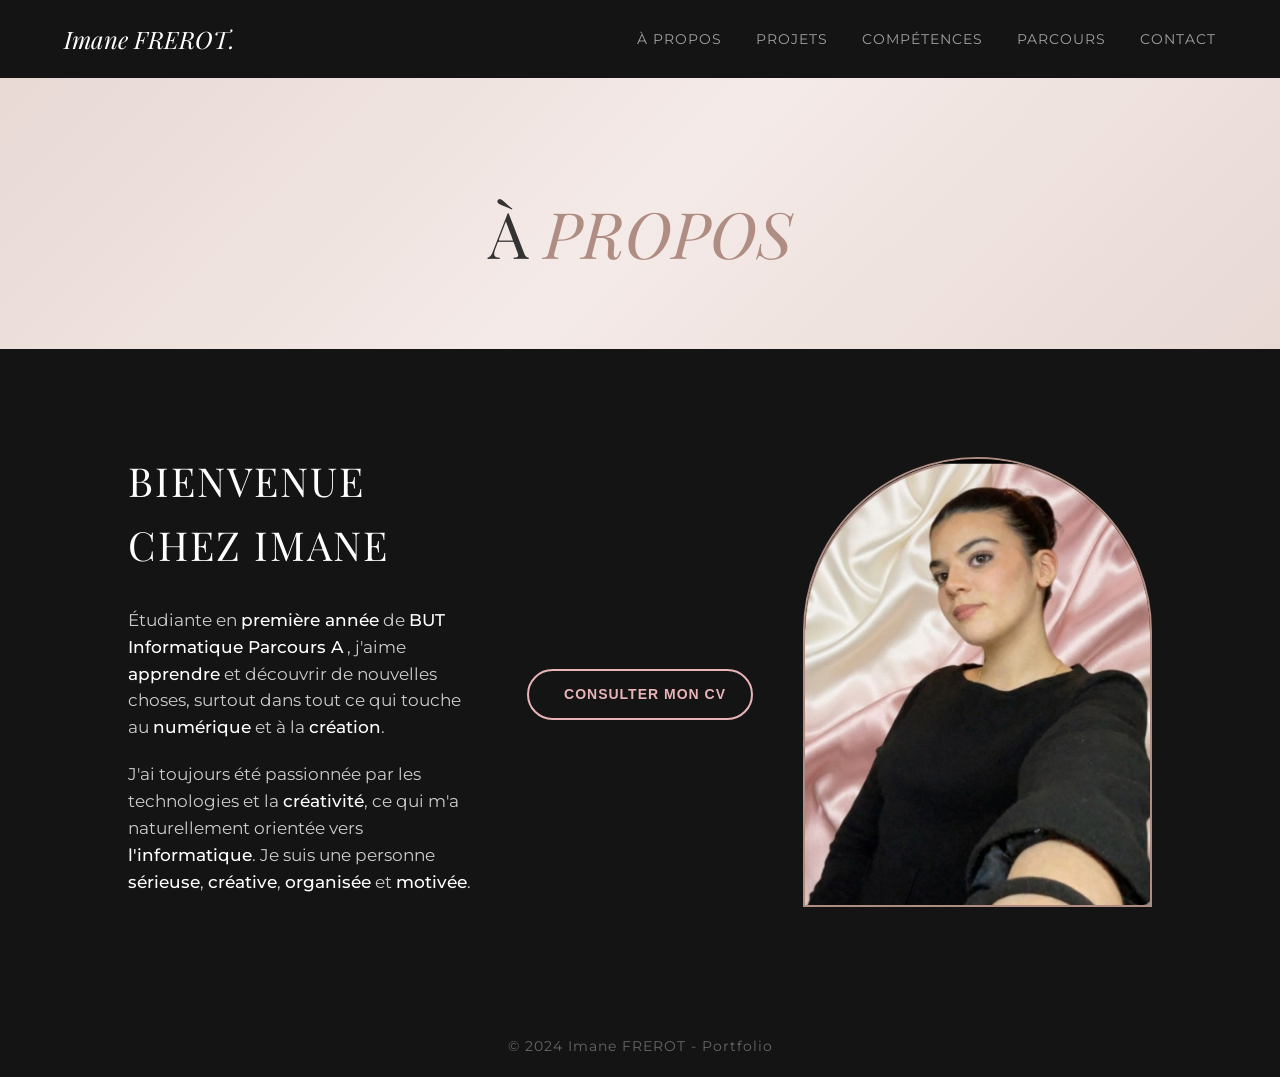
==== apropos.html @ 9b0d1ee2 "reorg" ====
<!DOCTYPE html>
<html lang="fr">
<head>
    <meta charset="UTF-8">
    <meta name="viewport" content="width=device-width, initial-scale=1.0">
    <title>Imane FREROT | À Propos</title>
    <link href="https://fonts.googleapis.com/css2?family=Playfair+Display:ital,wght@0,400;0,600;1,400&family=Montserrat:wght@300;400;500&display=swap" rel="stylesheet">
    <link rel="stylesheet" href="style.css">
</head>
<body>

    <nav class="navbar">
        <a href="index.html" class="logo" style="text-decoration:none;">Imane FREROT.</a>
        <div class="nav-links">
            <a href="apropos.html">À Propos</a>
            <a href="projets.html">Projets</a>
            <a href="competences.html">Compétences</a>
            <a href="parcours.html">Parcours</a>
            <a href="contact.html">Contact</a>
        </div>
    </nav>

    <header class="page-header section-silk">
        <h1 class="giant-title center reveal">À <span class="italic-velvet">PROPOS</span></h1>
    </header>

    <section class="section section-dark">
        <div class="about-container">
            <div class="about-text reveal">
                <h2 class="section-title-left">BIENVENUE CHEZ IMANE</h2>
                <p>Étudiante en <strong>première année</strong> de <strong>BUT Informatique Parcours A</strong> , j'aime <strong>apprendre</strong> et découvrir de nouvelles choses, surtout dans tout ce qui touche au <strong>numérique</strong> et à la <strong>création</strong>.</p>
                <p>J'ai toujours été passionnée par les technologies et la <strong>créativité</strong>, ce qui m'a naturellement orientée vers <strong>l'informatique</strong>. Je suis une personne<strong> sérieuse</strong>, <strong>créative</strong>, <strong>organisée</strong> et <strong>motivée</strong>.</p>
            </div>
            <a href="cv.pdf" target="_blank" class="cv-button">
        <i class="fa-solid fa-download"></i> Consulter mon CV
    </a>
            <div class="about-photo-wrapper reveal">
                <img src="photo_imane.jpg" alt="Imane" class="photo-profil-arch">
            </div>
        </div>
    </section>

    <footer class="mini-footer">
        <p>© 2024 Imane FREROT - Portfolio</p>
    </footer>

    <script>
        const observer = new IntersectionObserver((entries) => { entries.forEach((entry) => { if (entry.isIntersecting) entry.target.classList.add('show'); }); }, { threshold: 0.15 });
        document.querySelectorAll('.reveal').forEach((el) => observer.observe(el));
    </script>
</body>
</html>
---- style.css ----
/* --- VARIABLES DE COULEURS ET POLICES --- */
:root {
    --bg-dark: #141414; /* Noir profond */
    --bg-light: #f6f3f0; /* Beige très clair */
    --bg-silk: #e8d9d5; /* Rose poudré / soyeux */
    --text-dark: #333333;
    --text-light: #ffffff;
    --accent: #b08d82; /* Cuivre / Or rose pour les détails */
    
    --font-title: 'Playfair Display', serif;
    --font-text: 'Montserrat', sans-serif;
}

/* --- RESET GLOBAL --- */
* {
    margin: 0;
    padding: 0;
    box-sizing: border-box;
    scroll-behavior: smooth;
}

body {
    font-family: var(--font-text);
    color: var(--text-dark);
    line-height: 1.6;
    overflow-x: hidden;
}

/* --- UTILITAIRES DE SECTIONS --- */
.section {
    padding: 100px 10vw;
}
.section-light { background-color: var(--bg-light); }
.section-dark { background-color: var(--bg-dark); color: var(--text-light); }
.section-silk { 
    background: linear-gradient(135deg, #e8d9d5 0%, #f4eae7 50%, #e8d9d5 100%);
}

.center { text-align: center; }
.white { color: var(--text-light); }

/* --- TYPOGRAPHIE --- */
h1, h2, h3 {
    font-family: var(--font-title);
    font-weight: 400;
}

.section-title {
    font-size: 2.5rem;
    margin-bottom: 50px;
    letter-spacing: 2px;
    text-transform: uppercase;
}

.section-title-left {
    font-size: 2.5rem;
    margin-bottom: 30px;
    letter-spacing: 2px;
}

.italic-velvet {
    font-style: italic;
    color: var(--accent);
}

/* --- NAVIGATION --- */
.navbar {
    position: sticky;
    top: 0;
    width: 100%;
    background-color: var(--bg-dark);
    padding: 20px 5vw;
    display: flex;
    justify-content: space-between;
    align-items: center;
    z-index: 1000;
}

.logo {
    color: var(--text-light);
    font-family: var(--font-title);
    font-size: 1.5rem;
    font-style: italic;
}

.nav-links a {
    color: #a0a0a0;
    text-decoration: none;
    margin-left: 30px;
    font-size: 0.85rem;
    text-transform: uppercase;
    letter-spacing: 1px;
    transition: color 0.3s ease;
}

.nav-links a:hover {
    color: var(--text-light);
}

/* --- HERO SECTION (Accueil) --- */
/* --- IMAGE DE FLEURS (Accueil) --- */
.hero-image-wrapper {
    flex: 1;
    display: flex;
    justify-content: flex-end;
    align-items: center;
}

.hero-flower-img {
    max-width: 100%;
    height: auto;
    max-height: 65vh; /* S'assure que l'image ne dépasse pas de l'écran */
    object-fit: contain;
    opacity: 0.85; /* Rend les fleurs légèrement douces */
    /* Petite animation de flottement élégante */
    animation: floatImage 6s ease-in-out infinite;
}

/* L'animation qui fait flotter les fleurs */
@keyframes floatImage {
    0% { transform: translateY(0px); }
    50% { transform: translateY(-15px); }
    100% { transform: translateY(0px); }
}
.hero {
    height: 80vh;
    display: flex;
    align-items: center;
    justify-content: space-between;
    padding: 0 10vw;
    background: linear-gradient(120deg, #ebdcd8 0%, #f5ece9 50%, #dfcdc8 100%);
}

.giant-title {
    font-size: 4rem;
    line-height: 1.1;
    color: var(--text-dark);
    margin-bottom: 20px;
}

.hero-sub {
    font-size: 1.2rem;
    font-family: var(--font-title);
    font-style: italic;
    color: var(--text-dark);
}

/* --- BANNIÈRE TECH --- */
.tech-banner {
    background-color: #e5d7d2;
    padding: 20px 10vw;
    display: flex;
    align-items: center;
    justify-content: center;
    gap: 40px;
    border-bottom: 1px solid rgba(0,0,0,0.1);
}

.tech-title {
    font-size: 0.9rem;
    text-transform: uppercase;
    letter-spacing: 2px;
    font-weight: 500;
}

.tech-icons span {
    font-family: var(--font-title);
    font-style: italic;
    font-size: 1.2rem;
    margin: 0 15px;
    color: #555;
}

/* --- À PROPOS --- */
.about-container {
    display: flex;
    align-items: center;
    justify-content: space-between;
    gap: 50px;
}

.about-text {
    flex: 1;
}

.about-text p {
    margin-bottom: 20px;
    color: #cccccc;
    font-size: 1.05rem;
}

.about-text strong {
    color: var(--text-light);
    font-weight: 500;
}

.about-photo-wrapper {
    flex: 1;
    display: flex;
    justify-content: center;
}

.photo-profil-arch {
    width: 100%;
    max-width: 350px;
    height: 450px;
    object-fit: cover;
    border-radius: 200px 200px 0 0; 
    border: 2px solid var(--accent);
}

/* --- PROJETS --- */
.projets-grid {
    display: grid;
    grid-template-columns: repeat(auto-fit, minmax(400px, 1fr));
    gap: 40px;
}

.projet-card {
    display: flex;
    align-items: stretch;
    background-color: transparent;
    border: 1px solid #ddd;
    min-height: 350px; 
}

.projet-img-container {
    width: 35%; 
    background-color: var(--bg-dark);
    display: flex;
    align-items: center;
    justify-content: center;
    overflow: hidden; 
}

.projet-img-container img {
    width: 100%;
    height: 100%;
    object-fit: cover; 
}

.projet-info {
    width: 65%; 
    padding: 30px;
    background-color: var(--bg-light);
    display: flex;
    flex-direction: column;
    justify-content: center;
}

.projet-info h3 {
    font-size: 1.2rem;
    margin-bottom: 15px;
}

.projet-info ul {
    list-style-type: none;
}

.projet-info li {
    font-size: 0.85rem;
    margin-bottom: 8px;
    position: relative;
    padding-left: 15px;
}

.projet-info li strong {
    color: var(--accent);
}

.projet-info li::before {
    content: "•";
    color: var(--accent);
    position: absolute;
    left: 0;
}

/* --- COMPÉTENCES --- */
.competences-container {
    display: flex;
    justify-content: center;
    gap: 30px;
    flex-wrap: wrap;
}

.comp-box {
    background-color: var(--bg-light);
    border: 1px solid var(--accent);
    padding: 40px;
    text-align: center;
    width: 300px;
}

.comp-box h3 {
    font-size: 1.1rem;
    margin-bottom: 15px;
    letter-spacing: 2px;
}

.comp-box p {
    font-size: 0.95rem;
    color: #000000;
}

.comp-box-dark {
    background-color: var(--bg-dark);
    color: var(--text-light);
}

.comp-box-dark p {
    color: #ccc;
}

/* --- PARCOURS (TIMELINE HORIZONTALE) --- */
.horizontal-timeline {
    position: relative;
    max-width: 800px;
    margin: 0 auto;
    display: flex;
    justify-content: space-between;
    padding-top: 20px;
}

.timeline-line {
    position: absolute;
    top: 25px;
    left: 10%;
    width: 80%;
    height: 2px;
    background-color: var(--accent);
    z-index: 1;
}

.timeline-step {
    position: relative;
    z-index: 2;
    text-align: center;
    width: 45%;
}

.timeline-step .dot {
    width: 12px;
    height: 12px;
    background-color: var(--bg-dark);
    border: 2px solid var(--accent);
    border-radius: 50%;
    margin: 0 auto 15px auto;
}

.timeline-step .date {
    display: block;
    font-size: 0.85rem;
    font-weight: 600;
    margin-bottom: 10px;
    letter-spacing: 1px;
}

.timeline-step p {
    font-size: 0.9rem;
}

/* --- GALERIE --- */
.gallery-grid {
    display: grid;
    grid-template-columns: repeat(4, 1fr);
    gap: 20px;
}

.gallery-img {
    width: 100%;
    aspect-ratio: 1 / 1;
    object-fit: cover;
    border: 2px solid transparent;
    transition: border 0.3s;
}

.gallery-img:hover {
    border: 2px solid var(--accent);
}

/* --- EN-TÊTE DE PAGES SECONDAIRES (Pour competences.html) --- */
.page-header {
    padding: 120px 10vw 60px 10vw;
    display: flex;
    align-items: center;
    justify-content: center;
}

/* --- FOOTER --- */
.footer-dark {
    background-color: var(--bg-dark);
    padding: 60px 10vw;
    text-align: center;
    color: var(--text-light);
}

.contact-container p {
    font-size: 1.1rem;
    margin-bottom: 10px;
    color: #ccc;
}

.contact-container strong {
    color: var(--accent);
    font-family: var(--font-title);
    font-style: italic;
    font-weight: 400;
}

/* --- ANIMATIONS (Fade In Scroll) --- */
.reveal {
    opacity: 0;
    transform: translateY(30px);
    transition: all 0.8s ease-out;
}

.reveal.show {
    opacity: 1;
    transform: translateY(0);
}

/* --- RESPONSIVE DESIGN --- */
@media (max-width: 900px) {
    .about-container { flex-direction: column; }
    .hero { height: auto; padding: 100px 5vw; flex-direction: column; text-align: center; }
    .giant-title { font-size: 2.8rem; }
    .nav-links { display: none; }
    .projets-grid { grid-template-columns: 1fr; }
    .gallery-grid { grid-template-columns: repeat(2, 1fr); }
    .tech-banner { flex-wrap: wrap; }
    .projet-card { flex-direction: column; }
    .projet-img-container, .projet-info { width: 100%; }
}

/* --- MINI FOOTER --- */
.mini-footer {
    background-color: var(--bg-dark);
    color: #666;
    text-align: center;
    padding: 20px;
    font-size: 0.85rem;
    letter-spacing: 1px;
}

/* --- STYLE DU FORMULAIRE DE CONTACT --- */

.contact-form {
    display: flex;
    flex-direction: column;
    gap: 1.5rem;
    width: 100%;
    max-width: 500px;
    margin: 0 auto; /* Centre le formulaire */
    text-align: left;
}

.form-group input,
.form-group textarea {
    width: 100%;
    padding: 10px 5px;
    background: transparent;
    border: none;
    border-bottom: 1px solid rgba(255, 255, 255, 0.5); /* Ligne fine et semi-transparente */
    color: #ffffff;
    font-family: 'Montserrat', sans-serif;
    font-size: 1rem;
    outline: none;
    transition: border-color 0.3s ease;
    resize: none; /* Empêche de redimensionner la zone de texte horizontalement */
}

/* Style du texte indicatif (placeholder) */
.form-group input::placeholder,
.form-group textarea::placeholder {
    color: rgba(255, 255, 255, 0.6);
    font-weight: 300;
}

/* Animation quand on clique sur un champ */
.form-group input:focus,
.form-group textarea:focus {
    border-bottom: 1px solid #ffffff; /* La ligne devient blanche opaque */
}

/* Style du bouton d'envoi */
.submit-btn {
    background-color: transparent;
    color: #ffffff;
    border: 1px solid #ffffff;
    padding: 12px 24px;
    font-family: 'Playfair Display', serif;
    font-size: 1.1rem;
    cursor: pointer;
    transition: all 0.4s ease;
    margin-top: 1rem;
    align-self: center; /* Centre le bouton */
    border-radius: 0; /* Garde un aspect géométrique et strict */
}

/* Animation au survol du bouton */
.submit-btn:hover {
    background-color: #ffffff;
    color: #000000; /* Le texte devient noir sur fond blanc */
}

/* --- BOUTON CV --- */
.cv-button {
    display: inline-flex;
    align-items: center;
    gap: 10px;
    margin-top: 25px;
    padding: 12px 25px;
    background-color: transparent;
    
    /* Les deux lignes modifiées pour le rose clair : */
    color: #E8B4B8; 
    border: 2px solid #E8B4B8;
    
    border-radius: 30px;
    font-family: 'Roboto', sans-serif;
    font-size: 14px;
    font-weight: 600;
    text-transform: uppercase;
    letter-spacing: 1px;
    text-decoration: none;
    transition: all 0.3s ease;
}

.cv-button:hover {
    /* La couleur de fond au survol devient rose clair */
    background-color: #E8B4B8; 
    color: white; /* Le texte devient blanc au survol */
    
    /* L'ombre prend aussi une légère teinte rose */
    box-shadow: 0 8px 20px rgba(232, 180, 184, 0.4); 
    transform: translateY(-3px);
}

.cv-button i {
    font-size: 18px;
}
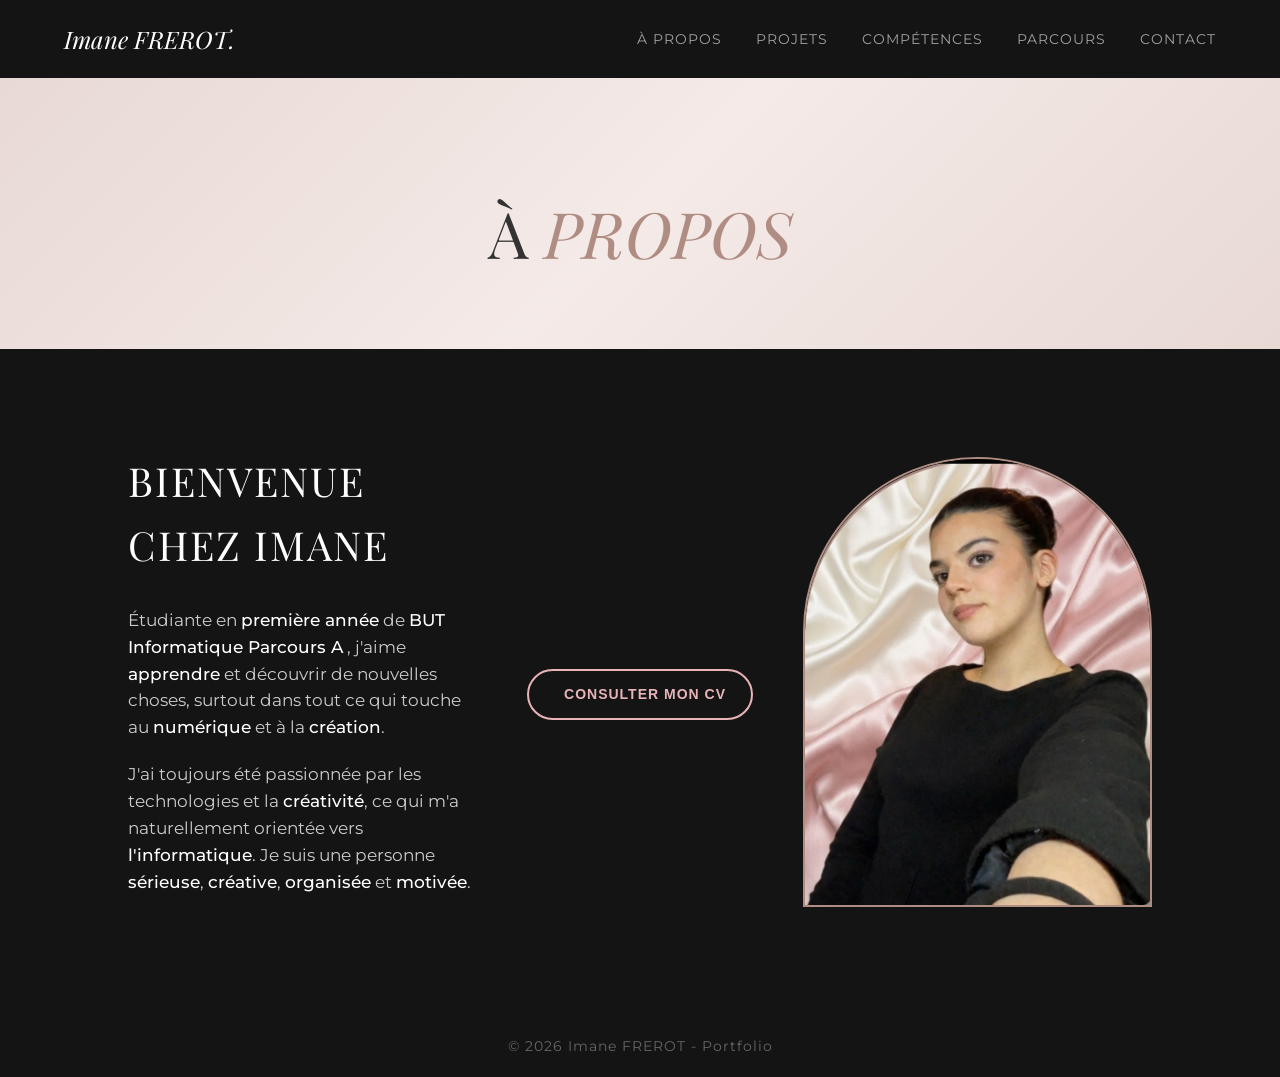
==== commit a7ad445c: "imane" ====
--- a/apropos.html
+++ b/apropos.html
@@ -41,7 +41,7 @@
     </section>
 
     <footer class="mini-footer">
-        <p>© 2024 Imane FREROT - Portfolio</p>
+        <p>© 2026 Imane FREROT - Portfolio</p>
     </footer>
 
     <script>
--- a/style.css
+++ b/style.css
@@ -538,4 +538,28 @@
 
 .cv-button i {
     font-size: 18px;
+}
+
+/* Conteneur de chaque élément de la galerie */
+.gallery-item {
+    display: flex;
+    flex-direction: column;
+    align-items: flex-start; /* Aligne le texte à gauche sous l'image */
+}
+
+/* On s'assure que l'image garde ses propriétés */
+.gallery-img {
+    width: 100%;
+    height: auto;
+    display: block;
+    margin-bottom: 8px; /* Espace entre l'image et le texte */
+}
+
+/* Style du texte de localisation */
+.gallery-location {
+    font-family: 'Montserrat', sans-serif;
+    font-size: 0.85rem;
+    color: #666;
+    text-transform: uppercase; /* Optionnel : pour un look plus "édito" */
+    letter-spacing: 1px;
 }
